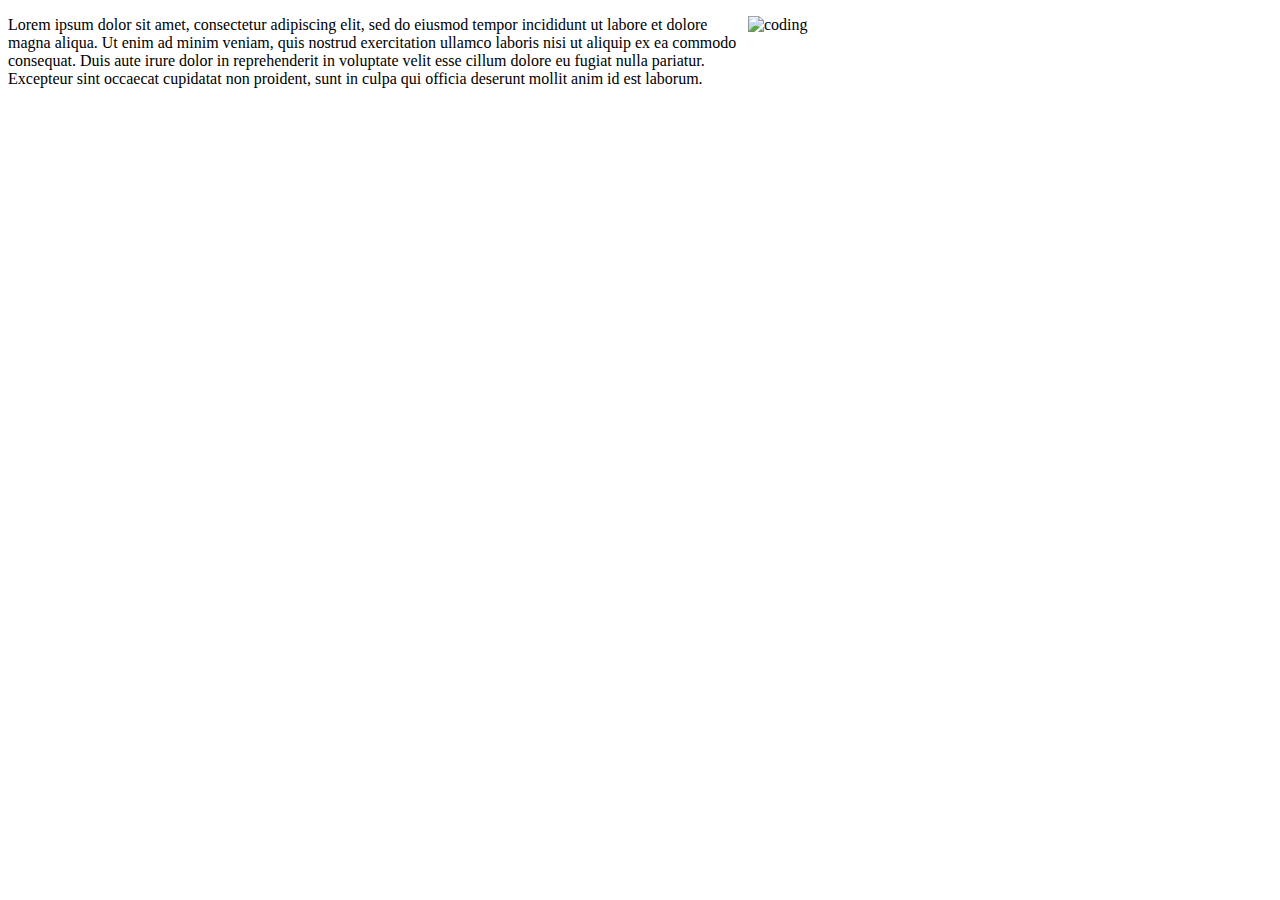
==== index.html @ afe73a02 "Update index.html" ====
<!DOCTYPE html>
<html lang="en" dir="ltr">
  <head>
    <meta charset="utf-8">
    <title>
      Coderlicious - It's coding time
    </title>

<style>

.toTheRight {
float: right;


}

</style>

  </head>

  <body>

<img style="width: 524px; height: 262px; display: block;" src="https://external-content.duckduckgo.com/iu/?u=http://i.huffpost.com/gen/4784786/images/o-CODING-facebook.jpg&f=1&nofb=1&kp=1" alt="coding" class="toTheRight">
<p>Lorem ipsum dolor sit amet, consectetur adipiscing elit, sed do eiusmod tempor incididunt ut labore et dolore magna aliqua. Ut enim ad minim veniam, quis nostrud exercitation ullamco laboris nisi ut aliquip ex ea commodo consequat. Duis aute irure dolor in reprehenderit in voluptate velit esse cillum dolore eu fugiat nulla pariatur. Excepteur sint occaecat cupidatat non proident, sunt in culpa qui officia deserunt mollit anim id est laborum. </p>

  </body>

</html>
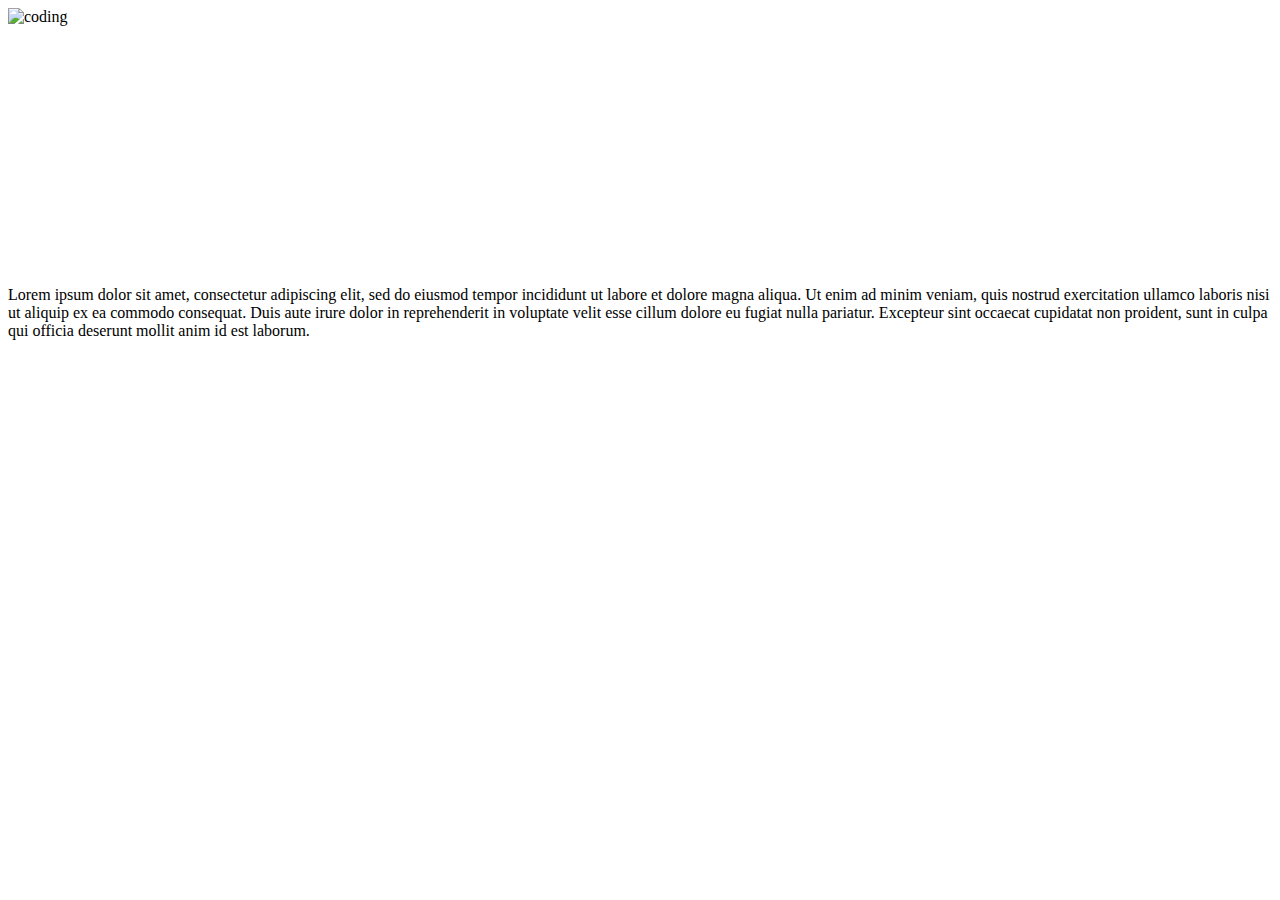
==== commit 9aeda12d: "Update index.html" ====
--- a/index.html
+++ b/index.html
@@ -3,19 +3,17 @@
   <head>
     <meta charset="utf-8">
     <title>
-      Coderlicious - It's coding time
+      Coderlicious
     </title>
 
 <style>
 
-.toTheRight {
-float: right;
-
-
-}
 
 </style>
 
+    
+<link rel="stylesheet" href="style.css"> 
+    
   </head>
 
   <body>
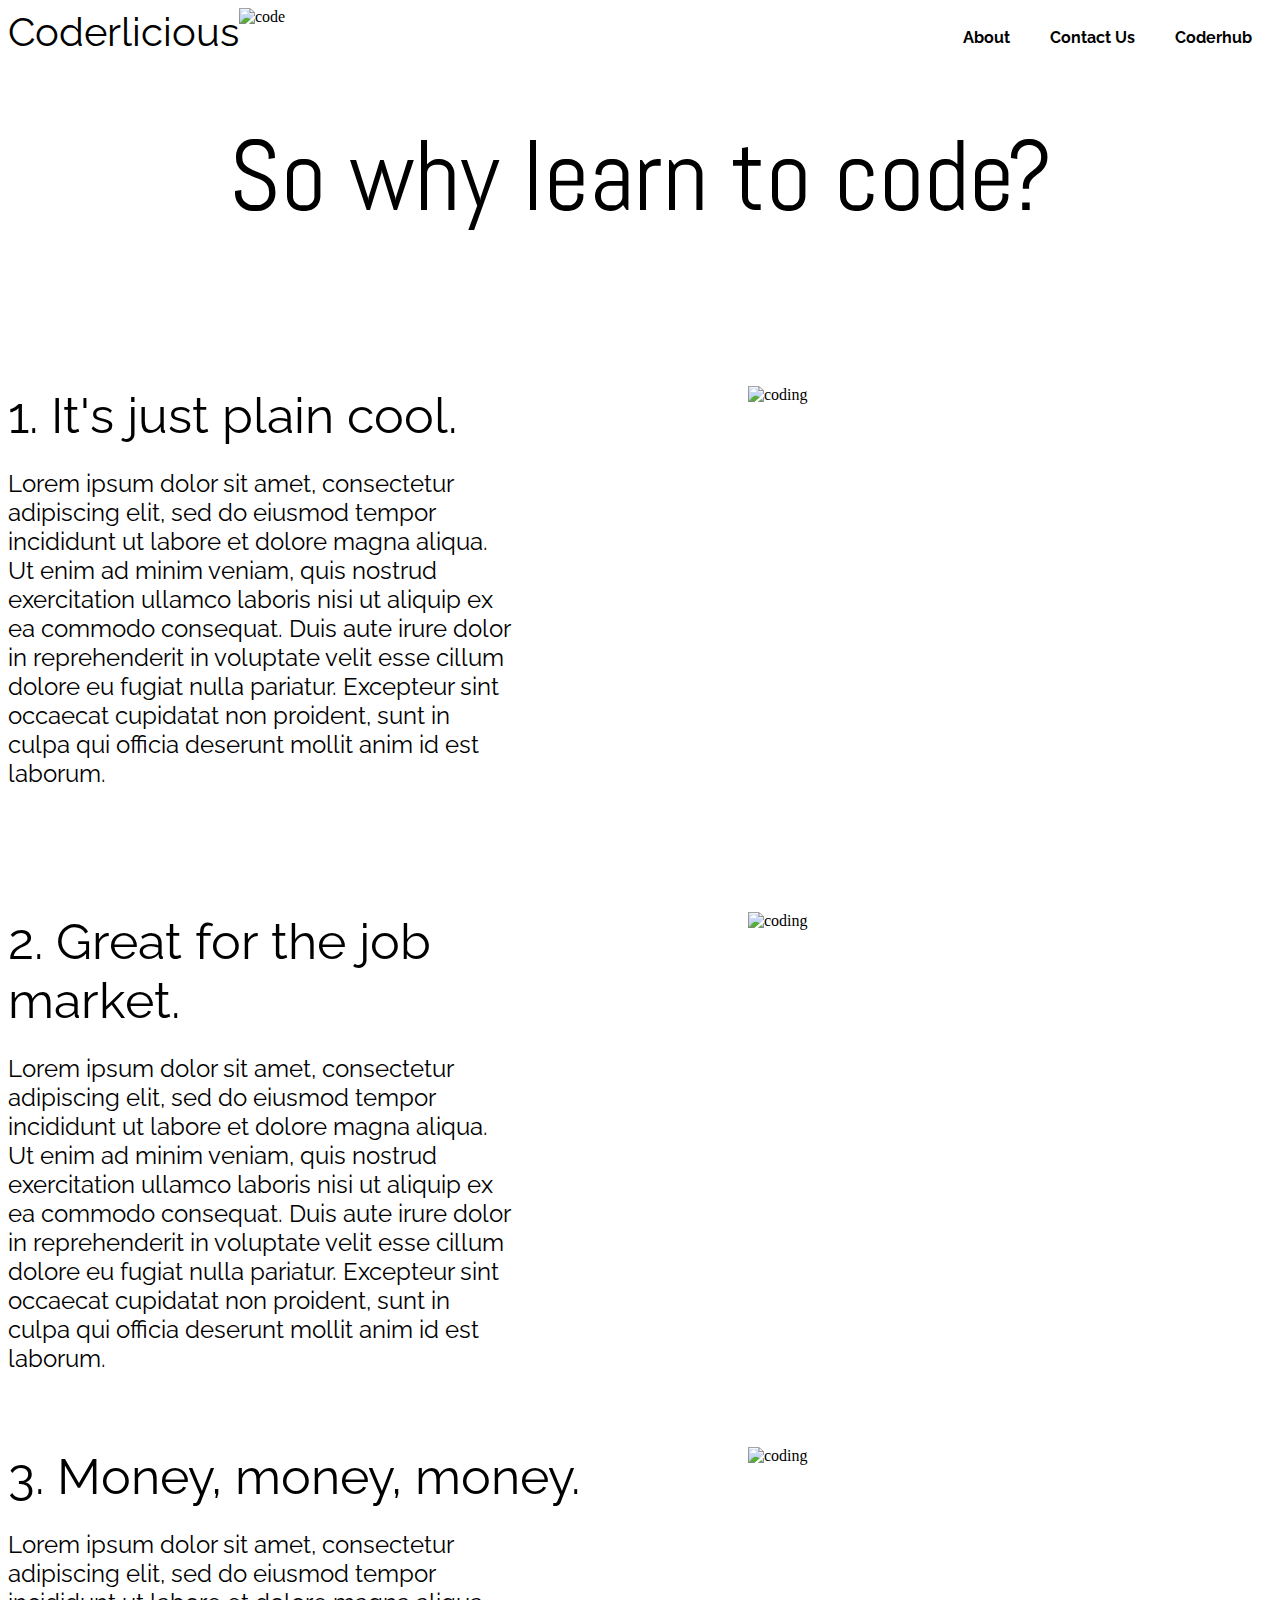
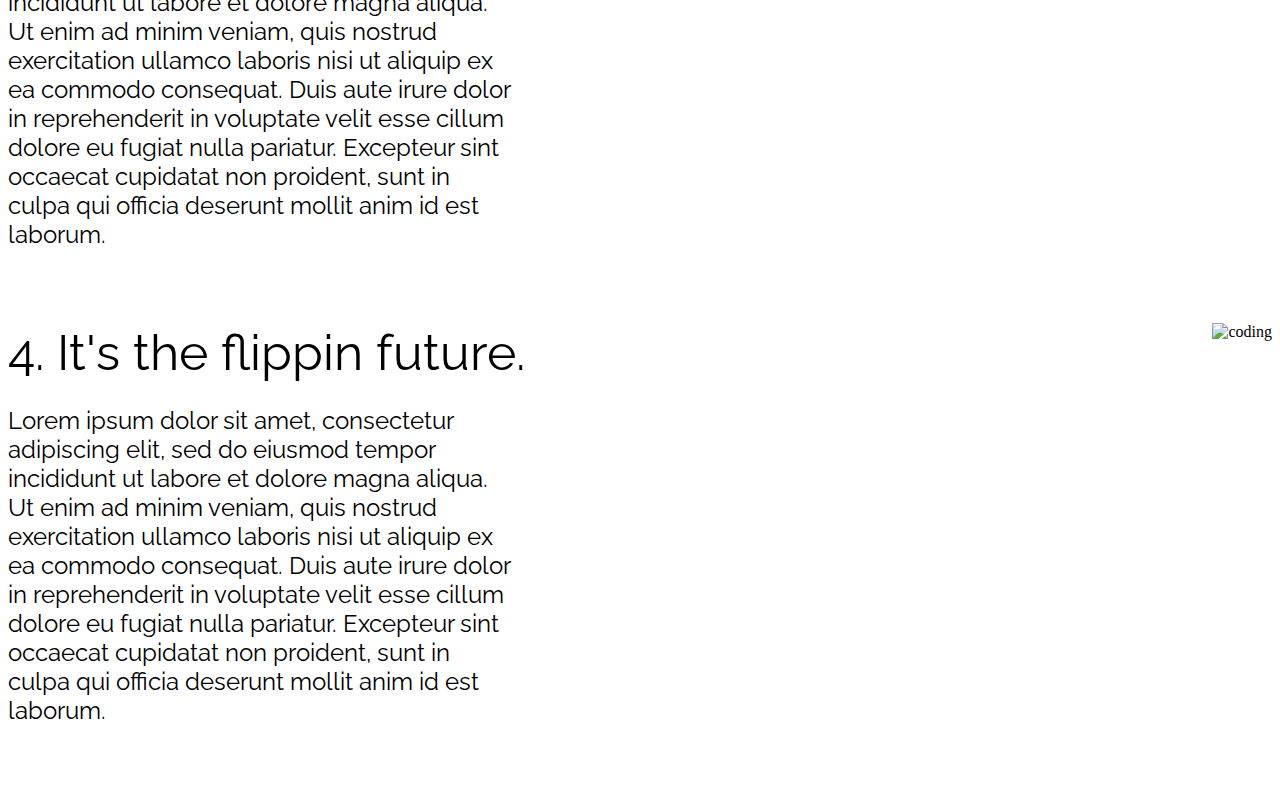
==== commit 23343d4d: "Rename coderlicious.html to index.html" ====
--- a/index.html
+++ b/index.html
@@ -5,21 +5,46 @@
     <title>
       Coderlicious
     </title>
-
-<style>
+    <link rel="stylesheet" href="coderlicious.css">
+    <link href="https://fonts.googleapis.com/css2?family=Abel&family=Raleway:wght@100;300;700&display=swap" rel="stylesheet">
 
 
-</style>
+  <body style="background-color: white; text-align">
+<div id="topbar">
+    <span class="leftalign"; style="font-family: Raleway; font-size: 40px;">Coderlicious</span><img src ="https://cdn.pixabay.com/photo/2017/05/12/15/16/hexagon-2307350_960_720.png" alt = "code" id="icon">
+    <div class="flexboxcontainer rightalign">
+      <p class="flexboxelement">About</p>
+      <p class="flexboxelement">Contact Us</p>
+      <p class="flexboxelement">Coderhub</p>
+    </div>
+  </div>
 
-    
-<link rel="stylesheet" href="style.css"> 
-    
-  </head>
+  <p id="reallybig">So why learn to code?</p>
+<div style = "padding-bottom: 100px;">
+<img style="width: 524px; height: 400px; display: block;" src="https://external-content.duckduckgo.com/iu/?u=http://i.huffpost.com/gen/4784786/images/o-CODING-facebook.jpg&f=1&nofb=1&kp=1" alt="coding" class="toTheRight">
+<span style="font-family: Raleway; font-size: 50px;">1. It's just plain cool. </span>
+<p style="width: 40%; font-family: Raleway; font-size: 150%;">Lorem ipsum dolor sit amet, consectetur adipiscing elit, sed do eiusmod tempor incididunt ut labore et dolore magna aliqua. Ut enim ad minim veniam, quis nostrud exercitation ullamco laboris nisi ut aliquip ex ea commodo consequat. Duis aute irure dolor in reprehenderit in voluptate velit esse cillum dolore eu fugiat nulla pariatur. Excepteur sint occaecat cupidatat non proident, sunt in culpa qui officia deserunt mollit anim id est laborum.  </p>
+</div>
 
-  <body>
+<div style = "padding-bottom: 50px;">
+<img style="width: 524px; height: 400px; display: block;" src="https://cdn.pixabay.com/photo/2016/02/19/11/19/office-1209640_960_720.jpg" alt="coding" class="toTheRight">
+<span style="font-family: Raleway; font-size: 50px;">2. Great for the job <br> market. </span>
+<p style="width: 40%; font-family: Raleway; font-size: 150%;">Lorem ipsum dolor sit amet, consectetur adipiscing elit, sed do eiusmod tempor incididunt ut labore et dolore magna aliqua. Ut enim ad minim veniam, quis nostrud exercitation ullamco laboris nisi ut aliquip ex ea commodo consequat. Duis aute irure dolor in reprehenderit in voluptate velit esse cillum dolore eu fugiat nulla pariatur. Excepteur sint occaecat cupidatat non proident, sunt in culpa qui officia deserunt mollit anim id est laborum.  </p>
+</div>
 
-<img style="width: 524px; height: 262px; display: block;" src="https://external-content.duckduckgo.com/iu/?u=http://i.huffpost.com/gen/4784786/images/o-CODING-facebook.jpg&f=1&nofb=1&kp=1" alt="coding" class="toTheRight">
-<p>Lorem ipsum dolor sit amet, consectetur adipiscing elit, sed do eiusmod tempor incididunt ut labore et dolore magna aliqua. Ut enim ad minim veniam, quis nostrud exercitation ullamco laboris nisi ut aliquip ex ea commodo consequat. Duis aute irure dolor in reprehenderit in voluptate velit esse cillum dolore eu fugiat nulla pariatur. Excepteur sint occaecat cupidatat non proident, sunt in culpa qui officia deserunt mollit anim id est laborum. </p>
+<div style = "padding-bottom: 50px;">
+<img style="width: 524px; height: 400px; display: block;" src="https://cdn.pixabay.com/photo/2015/09/15/15/53/bank-note-941246_960_720.jpg" alt="coding" class="toTheRight">
+<span style="font-family: Raleway; font-size: 50px;">3. Money, money, money. </span>
+<p style="width: 40%; font-family: Raleway; font-size: 150%;">Lorem ipsum dolor sit amet, consectetur adipiscing elit, sed do eiusmod tempor incididunt ut labore et dolore magna aliqua. Ut enim ad minim veniam, quis nostrud exercitation ullamco laboris nisi ut aliquip ex ea commodo consequat. Duis aute irure dolor in reprehenderit in voluptate velit esse cillum dolore eu fugiat nulla pariatur. Excepteur sint occaecat cupidatat non proident, sunt in culpa qui officia deserunt mollit anim id est laborum.  </p>
+</div>
+
+<div style = "padding-bottom: 50px;">
+<img style="max-width: 524px; width: auto; height: auto; display: block;" src="https://cdn.pixabay.com/photo/2019/01/30/07/45/web-3963945_1280.jpg" alt="coding" class="toTheRight">
+<span style="font-family: Raleway; font-size: 50px;">4. It's the flippin future. </span>
+<p style="width: 40%; font-family: Raleway; font-size: 150%;">Lorem ipsum dolor sit amet, consectetur adipiscing elit, sed do eiusmod tempor incididunt ut labore et dolore magna aliqua. Ut enim ad minim veniam, quis nostrud exercitation ullamco laboris nisi ut aliquip ex ea commodo consequat. Duis aute irure dolor in reprehenderit in voluptate velit esse cillum dolore eu fugiat nulla pariatur. Excepteur sint occaecat cupidatat non proident, sunt in culpa qui officia deserunt mollit anim id est laborum.  </p>
+</div>
+
+
 
   </body>
 
--- a/coderlicious.css
+++ b/coderlicious.css
@@ -0,0 +1,44 @@
+
+.toTheRight {
+float: right;
+
+
+}
+
+.centered {
+  text-align: center;
+}
+
+.rightalign {
+  text-align: right;
+  float: right;
+}
+
+.leftalign {
+  float: left;
+}
+
+.flexboxcontainer {
+  display: flex;
+  flex-direction: row;
+}
+
+.flexboxelement {
+  margin: 10px;
+  padding: 10px;
+  font-family: 'Raleway', sans-serif;
+font-weight: bold;
+
+}
+
+#topbar {
+  padding-bottom: 40px;
+}
+
+#reallybig {
+  text-align: center;
+  font-size: 100px;
+font-family: 'Abel', sans-serif;
+line-height: 20px;
+padding-bottom: 100px;
+}
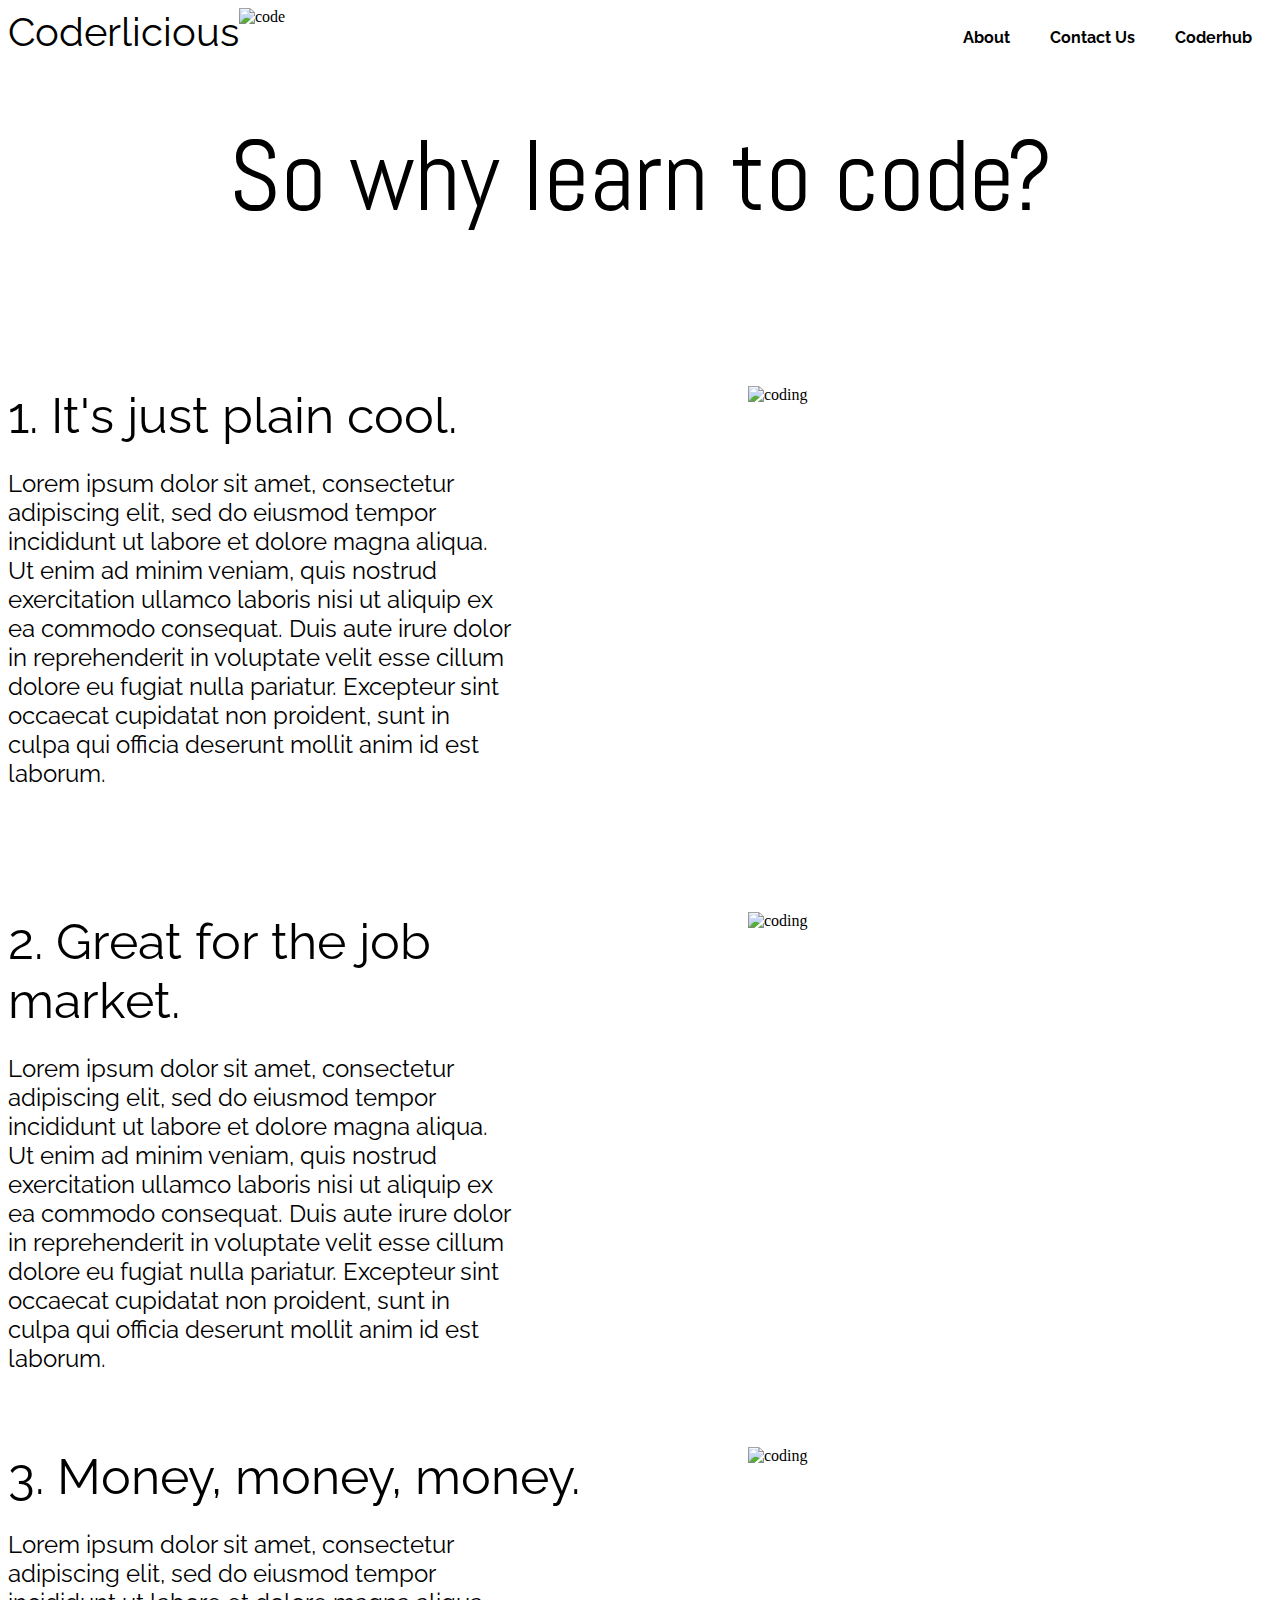
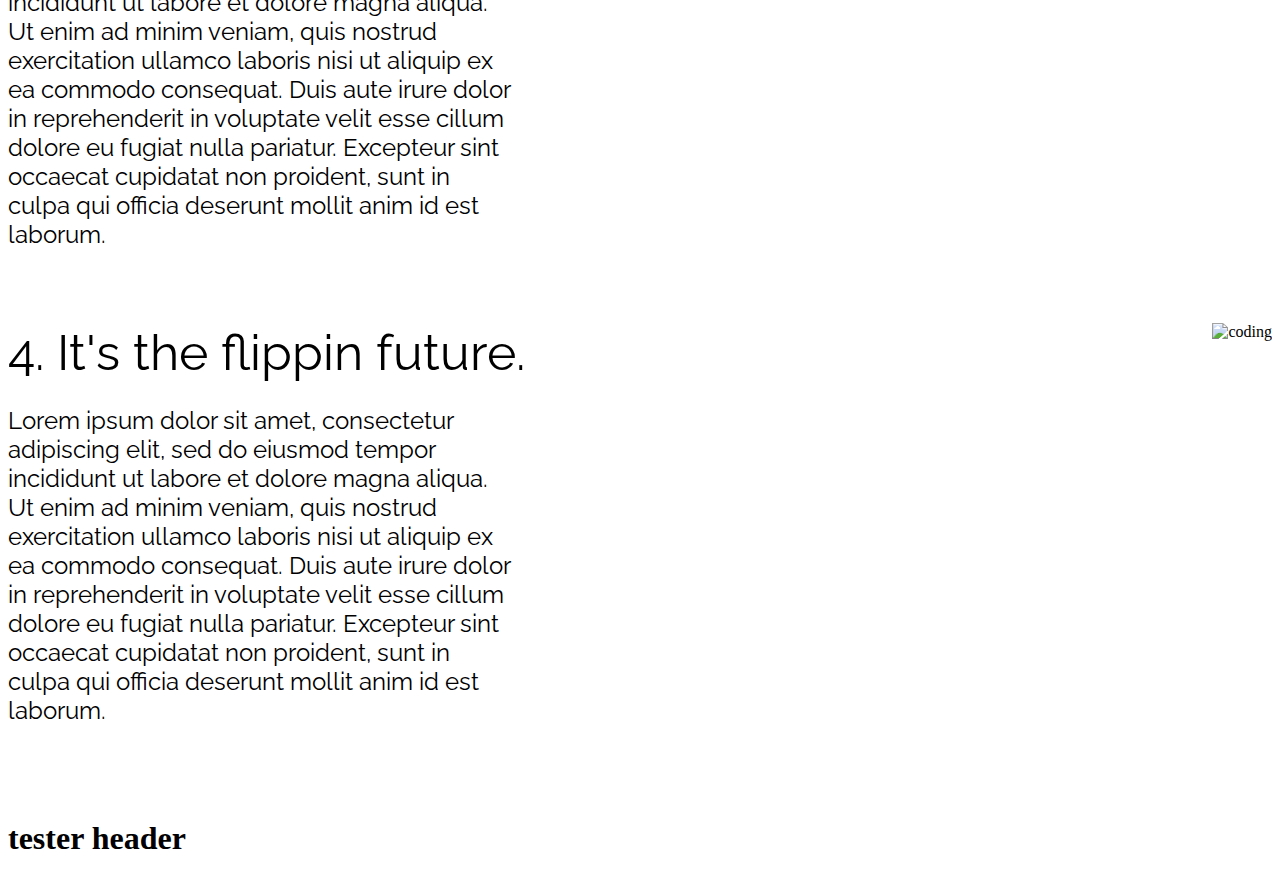
==== commit 5488f0de: "Update index.html" ====
--- a/index.html
+++ b/index.html
@@ -13,9 +13,9 @@
 <div id="topbar">
     <span class="leftalign"; style="font-family: Raleway; font-size: 40px;">Coderlicious</span><img src ="https://cdn.pixabay.com/photo/2017/05/12/15/16/hexagon-2307350_960_720.png" alt = "code" id="icon">
     <div class="flexboxcontainer rightalign">
-      <p class="flexboxelement">About</p>
-      <p class="flexboxelement">Contact Us</p>
-      <p class="flexboxelement">Coderhub</p>
+      <p class="flexboxelement"><a href="about.html" style="text-decoration: none; color: black;">About</a></p>
+      <p class="flexboxelement"><a href="contact-us.html" style="text-decoration: none; color: black;">Contact Us</a></p>
+      <p class="flexboxelement"><a href="coderhub.html" style="text-decoration: none; color: black;">Coderhub</a></p>
     </div>
   </div>
 
@@ -44,7 +44,7 @@
 <p style="width: 40%; font-family: Raleway; font-size: 150%;">Lorem ipsum dolor sit amet, consectetur adipiscing elit, sed do eiusmod tempor incididunt ut labore et dolore magna aliqua. Ut enim ad minim veniam, quis nostrud exercitation ullamco laboris nisi ut aliquip ex ea commodo consequat. Duis aute irure dolor in reprehenderit in voluptate velit esse cillum dolore eu fugiat nulla pariatur. Excepteur sint occaecat cupidatat non proident, sunt in culpa qui officia deserunt mollit anim id est laborum.  </p>
 </div>
 
-
+<h1>tester header</h1>
 
   </body>
 
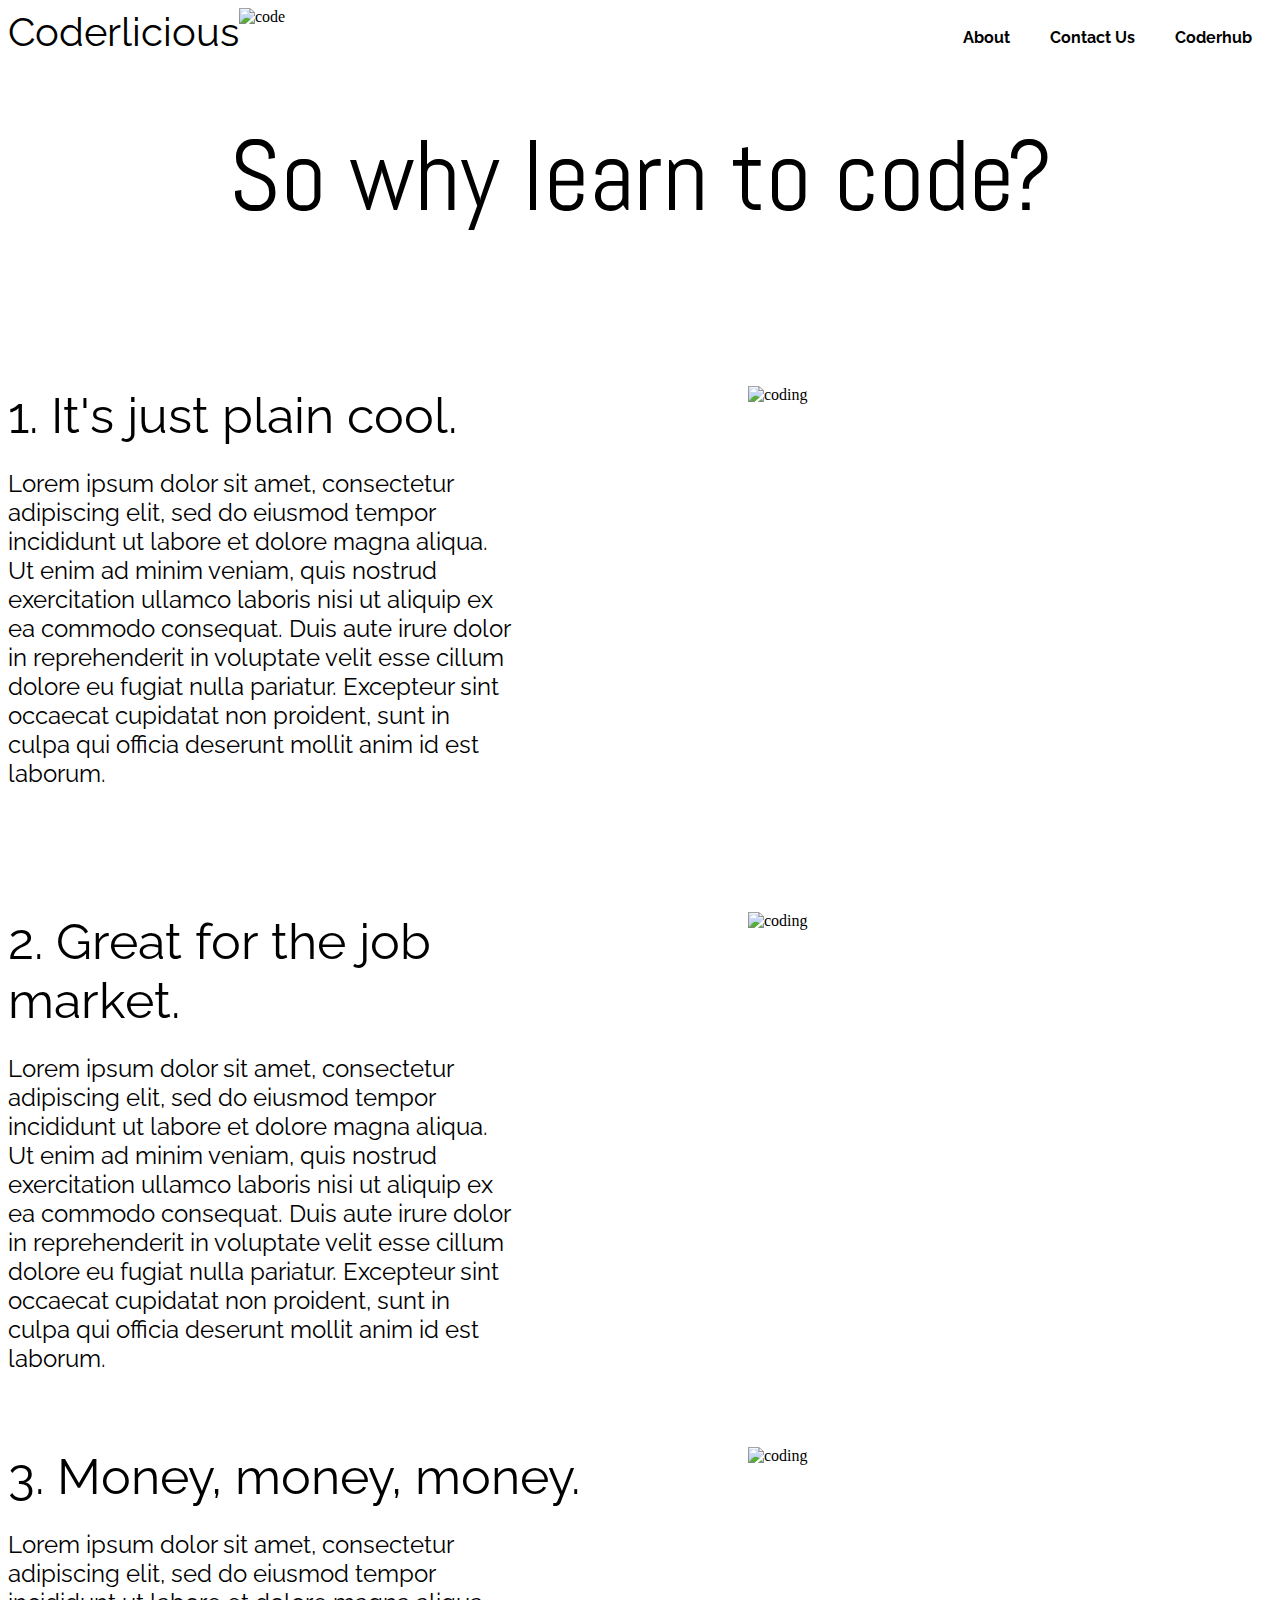
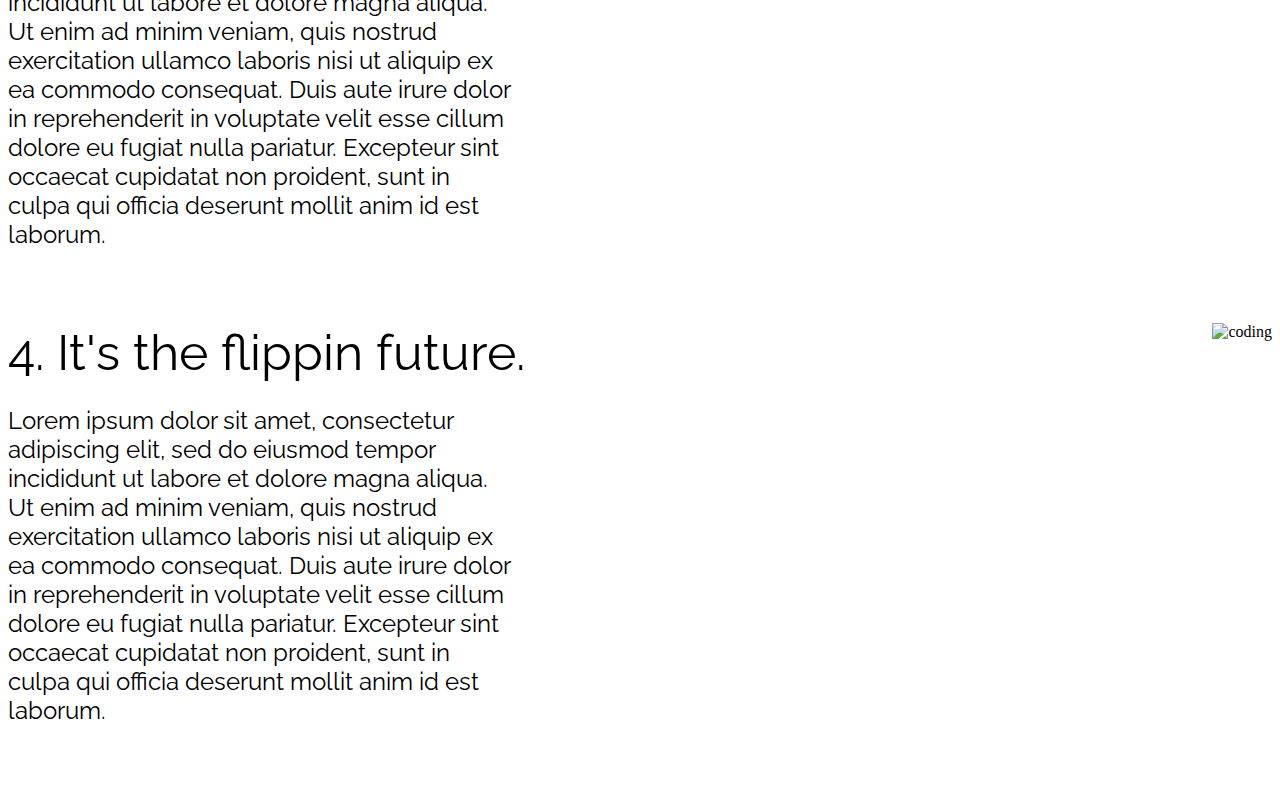
==== commit d485bda1: "Added app.js" ====
--- a/index.html
+++ b/index.html
@@ -44,8 +44,6 @@
 <p style="width: 40%; font-family: Raleway; font-size: 150%;">Lorem ipsum dolor sit amet, consectetur adipiscing elit, sed do eiusmod tempor incididunt ut labore et dolore magna aliqua. Ut enim ad minim veniam, quis nostrud exercitation ullamco laboris nisi ut aliquip ex ea commodo consequat. Duis aute irure dolor in reprehenderit in voluptate velit esse cillum dolore eu fugiat nulla pariatur. Excepteur sint occaecat cupidatat non proident, sunt in culpa qui officia deserunt mollit anim id est laborum.  </p>
 </div>
 
-<h1>tester header</h1>
-
   </body>
 
 </html>
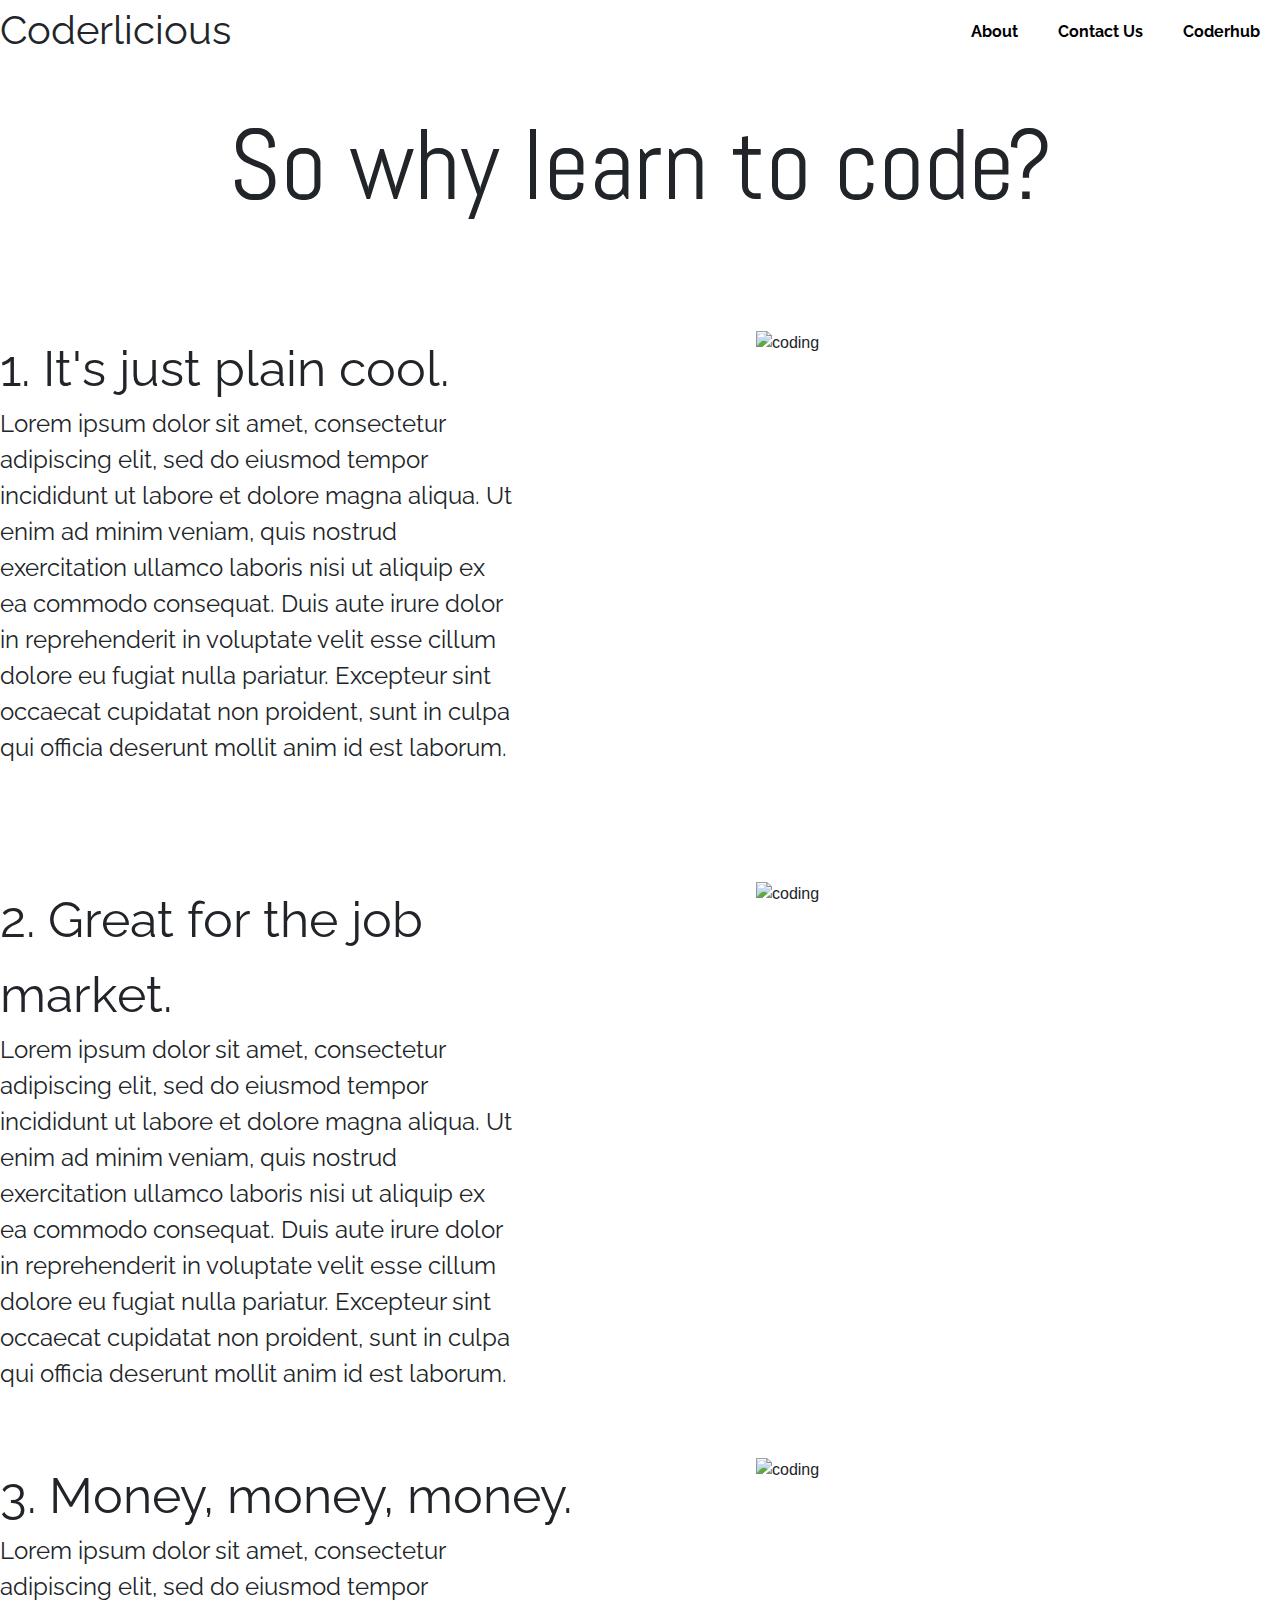
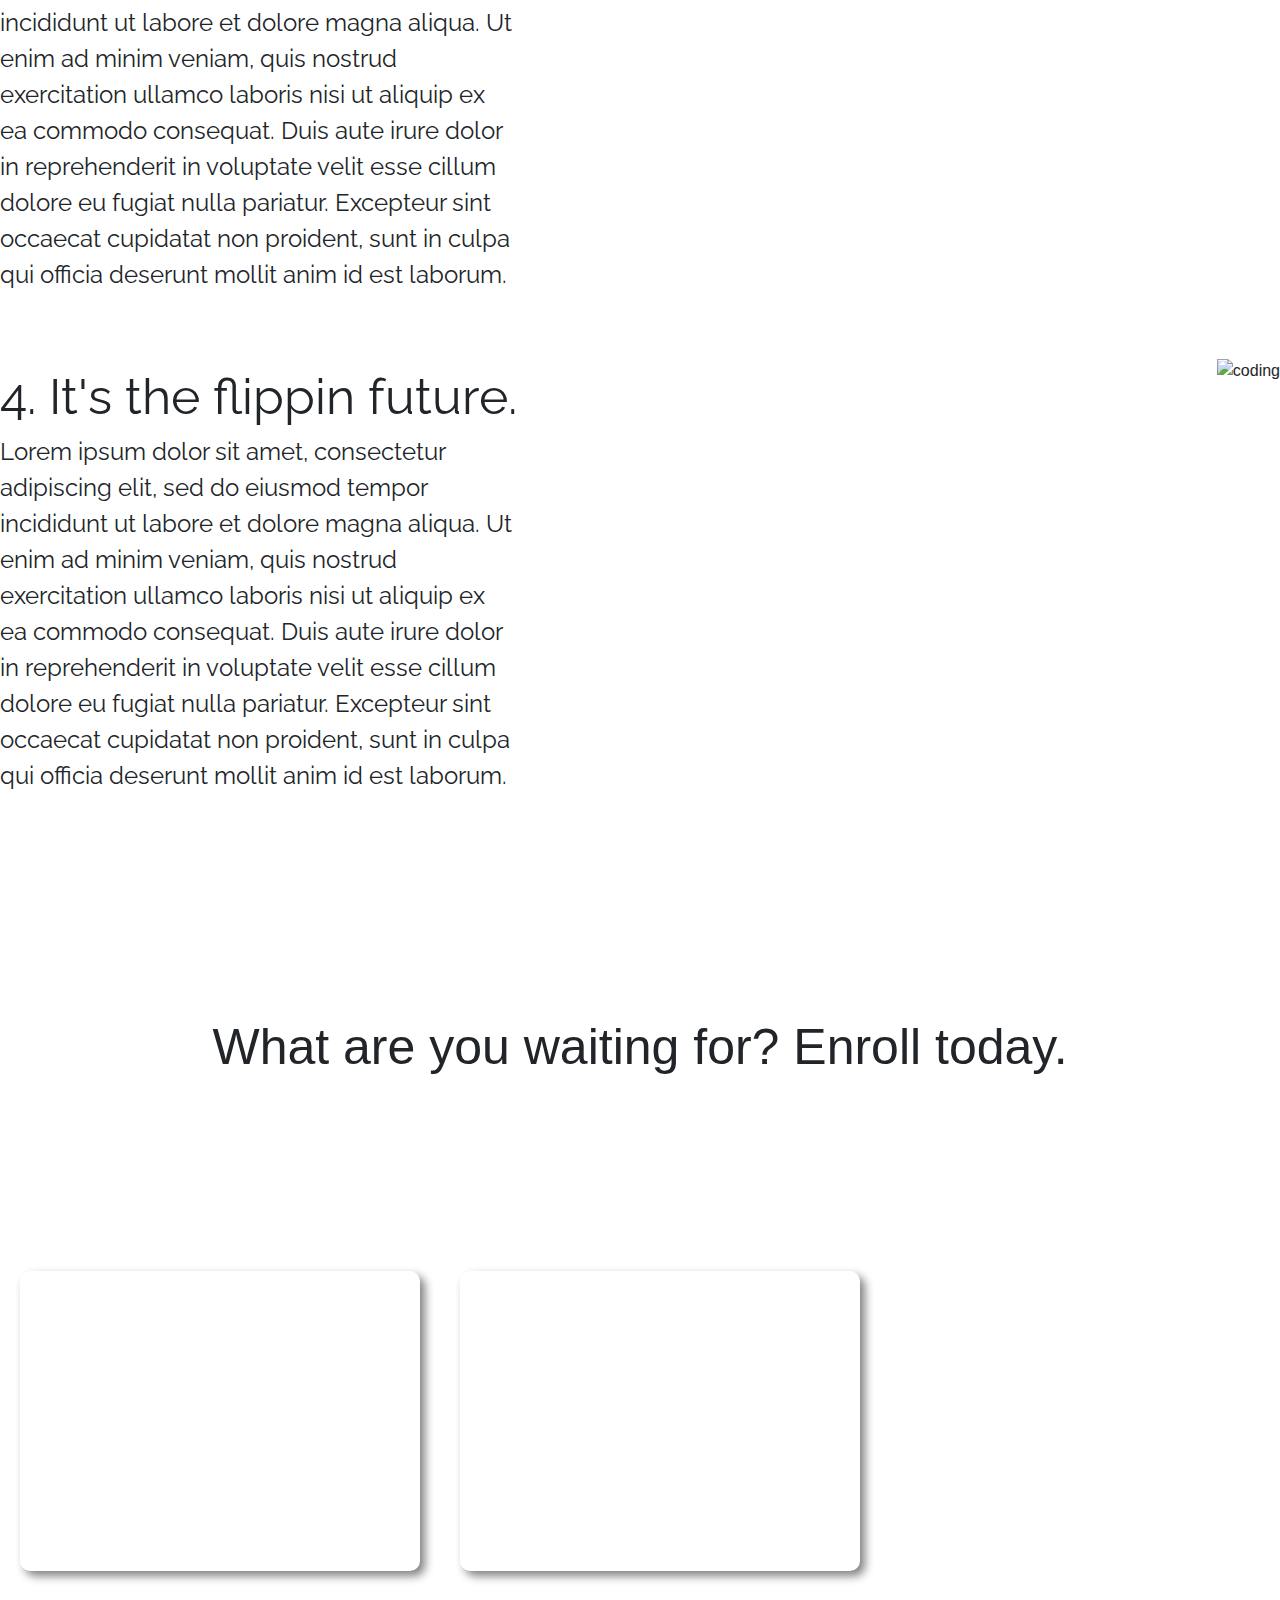
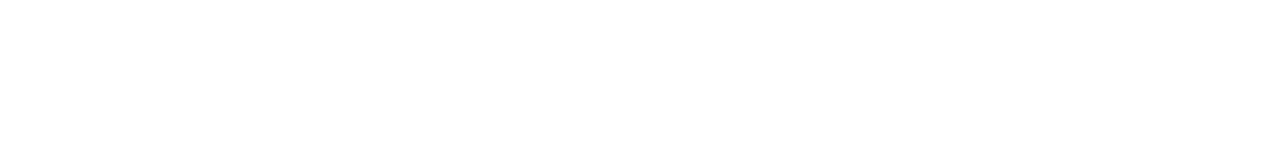
==== commit c86af144: "updated files" ====
--- a/index.html
+++ b/index.html
@@ -7,7 +7,10 @@
     </title>
     <link rel="stylesheet" href="coderlicious.css">
     <link href="https://fonts.googleapis.com/css2?family=Abel&family=Raleway:wght@100;300;700&display=swap" rel="stylesheet">
+    <link rel="stylesheet" href="https://fonts.googleapis.com/css?family=Monoton">
+<link rel="stylesheet" href="https://maxcdn.bootstrapcdn.com/bootstrap/4.0.0/css/bootstrap.min.css" integrity="sha384-Gn5384xqQ1aoWXA+058RXPxPg6fy4IWvTNh0E263XmFcJlSAwiGgFAW/dAiS6JXm" crossorigin="anonymous">
 
+</head>
 
   <body style="background-color: white; text-align">
 <div id="topbar">
@@ -44,6 +47,28 @@
 <p style="width: 40%; font-family: Raleway; font-size: 150%;">Lorem ipsum dolor sit amet, consectetur adipiscing elit, sed do eiusmod tempor incididunt ut labore et dolore magna aliqua. Ut enim ad minim veniam, quis nostrud exercitation ullamco laboris nisi ut aliquip ex ea commodo consequat. Duis aute irure dolor in reprehenderit in voluptate velit esse cillum dolore eu fugiat nulla pariatur. Excepteur sint occaecat cupidatat non proident, sunt in culpa qui officia deserunt mollit anim id est laborum.  </p>
 </div>
 
+<div class="spacer">
+
+</div>
+<p id="enrollMessage">What are you waiting for? Enroll today.</p>
+<div class="spacer">
+
+</div>
+<div class="flexboxcontainer" id = "shadowbox2">
+
+<span class="shadowBox">
+
+</span>
+
+<span class="shadowBox">
+
+</span>
+</div>
+
+<div class="spacer">
+
+</div>
+
   </body>
-
+<script src="app.js"></script>
 </html>
--- a/coderlicious.css
+++ b/coderlicious.css
@@ -31,6 +31,24 @@
 
 }
 
+.shadowBox {
+  height: 300px;
+  width: 400px;
+  padding: 20px;
+
+  box-shadow: 5px 5px 10px grey;
+  margin: 20px;
+
+  border-radius: 10px;
+
+}
+
+.spacer {
+
+  width: 100%;
+  height: 150px;
+}
+
 #topbar {
   padding-bottom: 40px;
 }
@@ -39,6 +57,22 @@
   text-align: center;
   font-size: 100px;
 font-family: 'Abel', sans-serif;
-line-height: 20px;
+line-height: 100px;
 padding-bottom: 100px;
+padding-top: 50px;
 }
+
+#icon {
+  max-width: 40px;
+  max-height: 40px;
+  width: auto;
+  height: auto;
+  padding-left: 40px;
+
+}
+
+
+#enrollMessage {
+  font-size: 50px;
+text-align: center;
+}
